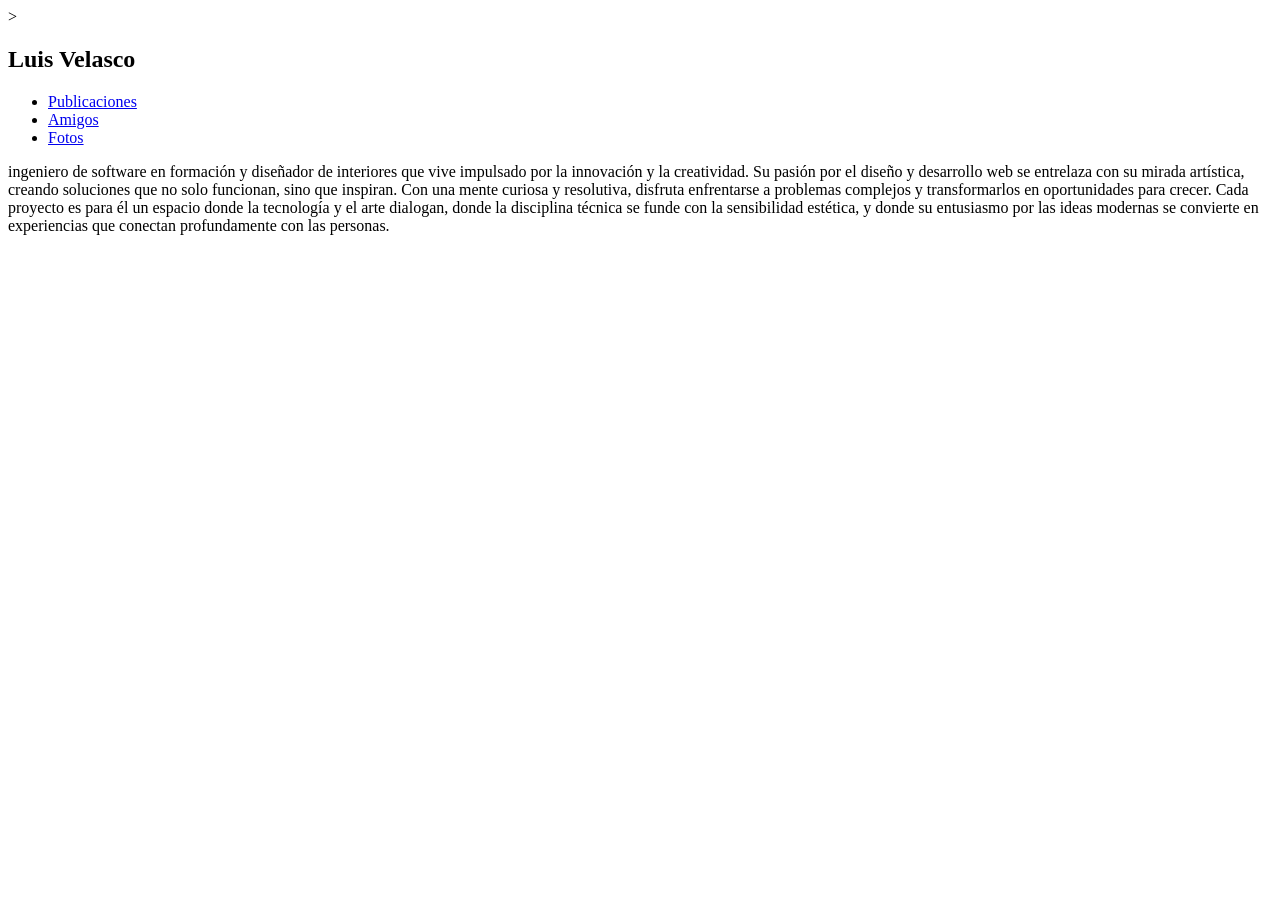
==== index.html @ 34cc437f "feat: estructura HTML del perfil" ====
<!DOCTYPE html>
<html lang="en">
<head>
    <meta charset="UTF-8">
    <meta name="viewport" content="width=device-width, initial-scale=1.0">
    <title>Perfil de Usuario</title>
    <link rel="stylesheet" href="styles.css">
</head>


<body>
    <main>>
        <section>
            <h1>Luis Velasco</h1>
        </section>

        <section>
            <nav>
                <ul>
                    <li> <a href="#">Publicaciones</a></li>
                    <li> <a href="#">Amigos</a></li>
                    <li> <a href="#">Fotos</a></li>
                </ul>
            </nav>
            <article>
                </p> ingeniero de software en formación y diseñador de interiores que vive impulsado por la innovación y la creatividad. 
                Su pasión por el diseño y desarrollo web se entrelaza con su mirada artística, creando soluciones que no solo funcionan, 
                sino que inspiran. Con una mente curiosa y resolutiva, disfruta enfrentarse a problemas complejos y transformarlos en 
                oportunidades para crecer. Cada proyecto es para él un espacio donde la tecnología y el arte dialogan, donde la disciplina 
                técnica se funde con la sensibilidad estética, y donde su entusiasmo por las ideas modernas se convierte en experiencias 
                que conectan profundamente con las personas.</p>
            </article>
        </section>
    </main>
</body>
</html>
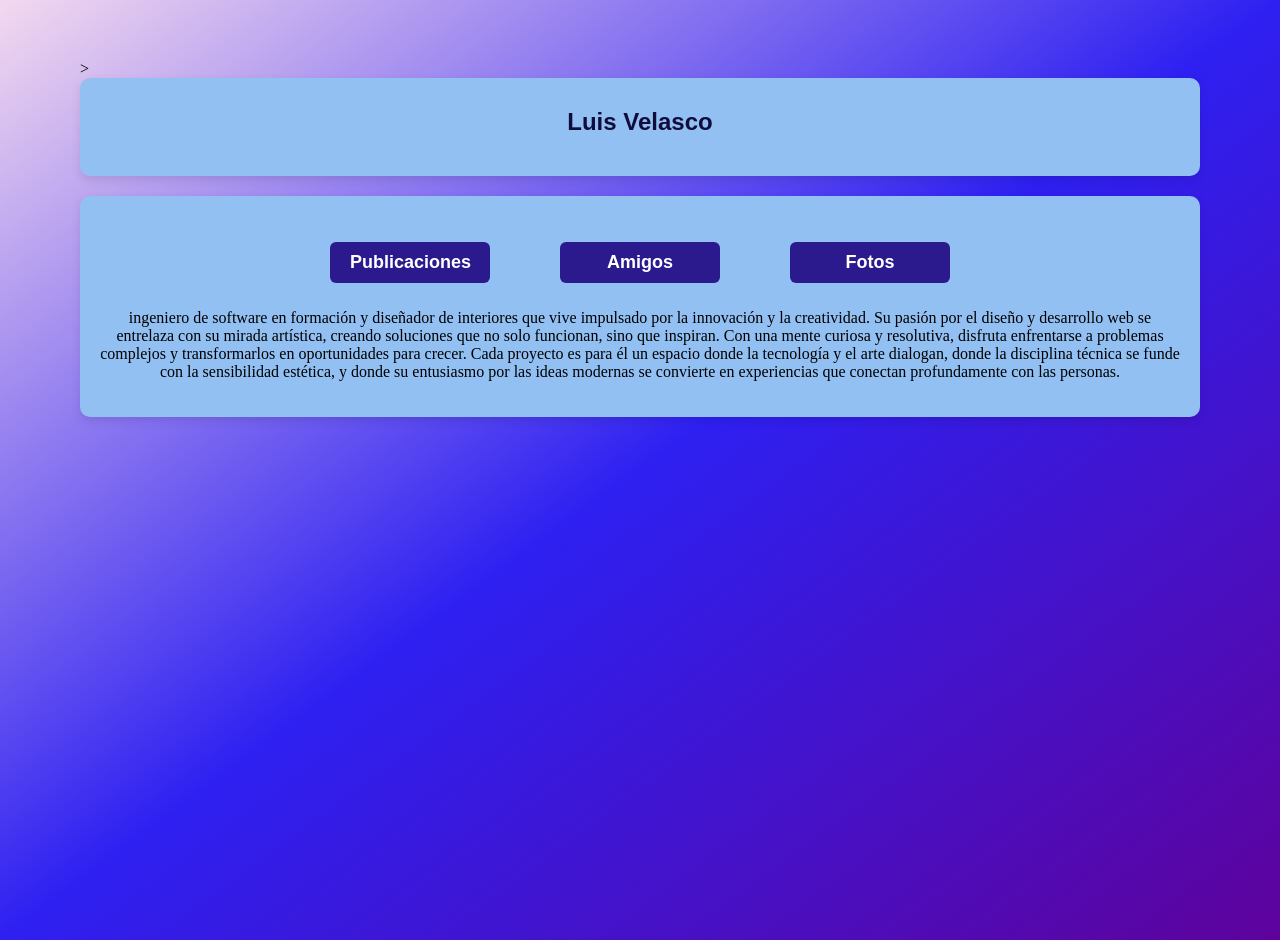
==== commit 2a6ca720: "feat: estilos base mobile-first" ====
--- a/index.html
+++ b/index.html
@@ -4,7 +4,7 @@
     <meta charset="UTF-8">
     <meta name="viewport" content="width=device-width, initial-scale=1.0">
     <title>Perfil de Usuario</title>
-    <link rel="stylesheet" href="styles.css">
+    <link rel="stylesheet" href="css/styles.css">
 </head>
 
 
--- a/css/styles.css
+++ b/css/styles.css
@@ -0,0 +1,68 @@
+/*reseat basico*/
+body{
+    margin: 20px;
+    font-family: 'times new roman', Helvetica, sans-serif;
+    padding: 20px;
+    box-sizing: border-box;
+    background: linear-gradient(to bottom right,#f3d9ef, #2e20f1, #5e029c);
+    min-height: 100vh;
+}
+
+/*ocntenedor principal*/
+main{
+    padding: 20px 40px;
+}
+
+/*seccion perfil*/
+section{
+    background: #93c0f3;
+    padding: 20px;
+    border-radius: 10px;
+    margin-bottom: 20px;
+    text-align: center;
+    box-shadow: 0 4px 10px rgba(0,0,0,0.1);
+}
+
+/*foto de perfil*/
+img{
+    width: 150px;
+    height: 150px;
+    border-radius: 50%;
+    object-fit: cover;
+    margin-bottom: 15px;
+}
+
+/*nombre del perfil*/
+h1{
+    margin-top: 10px;
+    font-family: Tahoma, sans-serif;
+    color: #100d3d;
+}
+
+/*menu*/
+nav ul{
+    list-style: none;
+    padding: 0;
+    display: flex;
+    justify-content: center;
+    gap: 50px;
+    font-family: Tahoma, sans-serif;
+}
+
+/*enlaces del menu*/
+nav ul li a{
+    display:inline-block;
+    width: 120px;
+    padding: 10px 20px;
+    background: #2b1a8d;
+    color: white;
+    border-radius: 6px;
+    margin: 10px;
+    text-decoration: none;
+    font-size: 18px;
+    font-weight: bold;
+    transition: color 0.3s ease;
+}
+nav ul li a:hover{
+    color: #f1447e;
+}
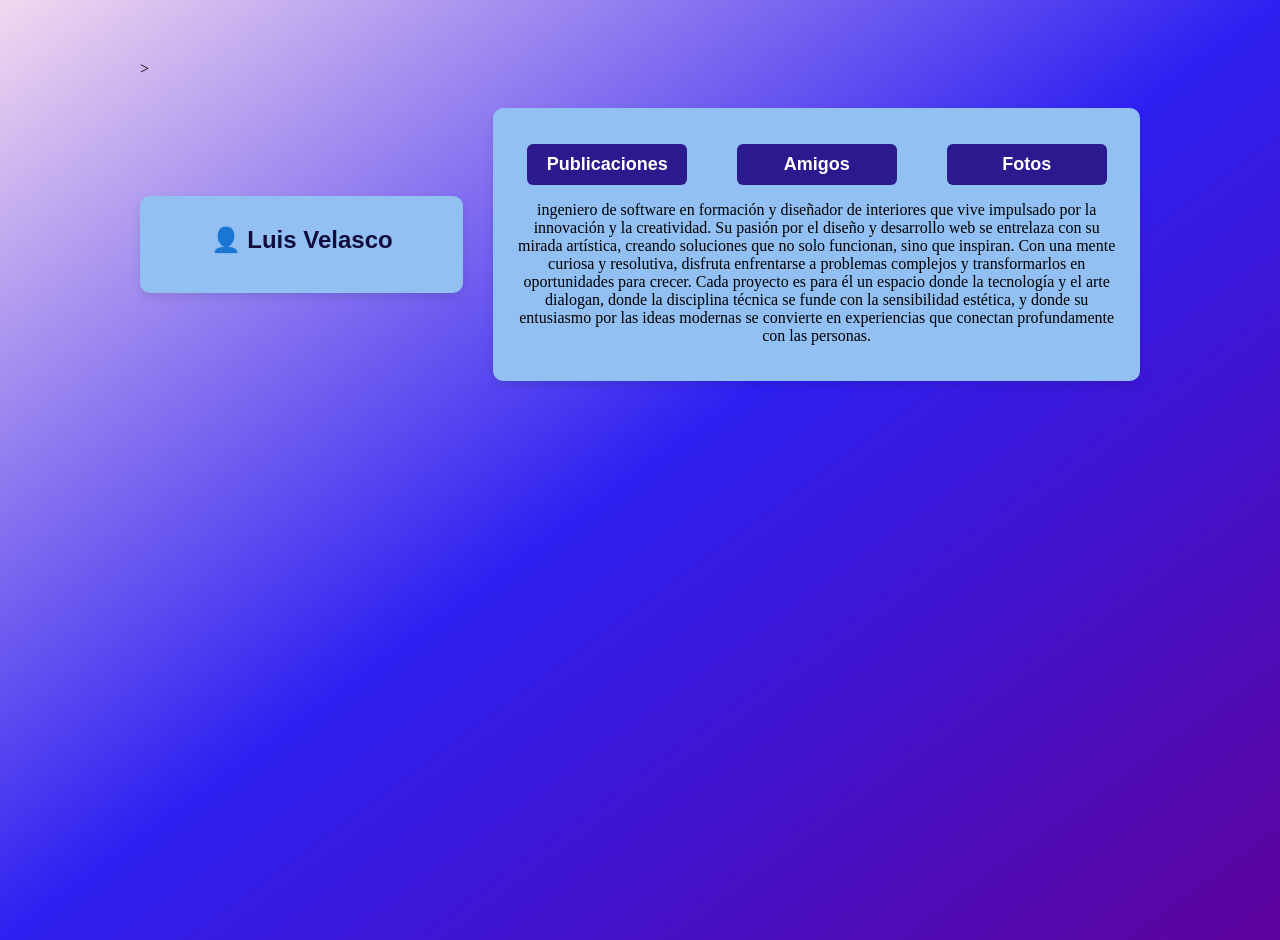
==== commit 86d85c5e: "feat: feat: imagenes para demostrar el efecto .huver" ====
--- a/index.html
+++ b/index.html
@@ -4,7 +4,7 @@
     <meta charset="UTF-8">
     <meta name="viewport" content="width=device-width, initial-scale=1.0">
     <title>Perfil de Usuario</title>
-    <link rel="stylesheet" href="css/styles.css">
+    <link rel="stylesheet" href="../css/styles.css">
 </head>
 
 
--- a/css/styles.css
+++ b/css/styles.css
@@ -31,12 +31,20 @@
     object-fit: cover;
     margin-bottom: 15px;
 }
+img:hover{
+    transform: scale(1.05);
+    transition: transform 0.3s ease;
+    transform:scale(1.1);
+}
 
 /*nombre del perfil*/
 h1{
     margin-top: 10px;
     font-family: Tahoma, sans-serif;
     color: #100d3d;
+}
+h1::before{
+    content: "👤 ";
 }
 
 /*menu*/
@@ -57,12 +65,41 @@
     background: #2b1a8d;
     color: white;
     border-radius: 6px;
-    margin: 10px;
     text-decoration: none;
     font-size: 18px;
     font-weight: bold;
     transition: color 0.3s ease;
 }
+
 nav ul li a:hover{
+    background: #362b41;
     color: #f1447e;
-}+    transform:scale(1.05);
+}
+
+
+
+/*GRIDS PARA ESCRITORIO*/
+@media (min-width: 768px) {
+    main{
+        display: grid;
+        grid-template-columns: 1fr 2fr;
+        gap: 30px;
+        align-items: center;
+        max-width: 1000px;
+        margin: auto;
+
+    }
+    section:first-child{
+        grid-column:1;
+    }
+    section:last-child{
+        grid-column:2;
+    }
+}
+
+body img{
+margin:10px;
+border-radius:6px;
+}
+
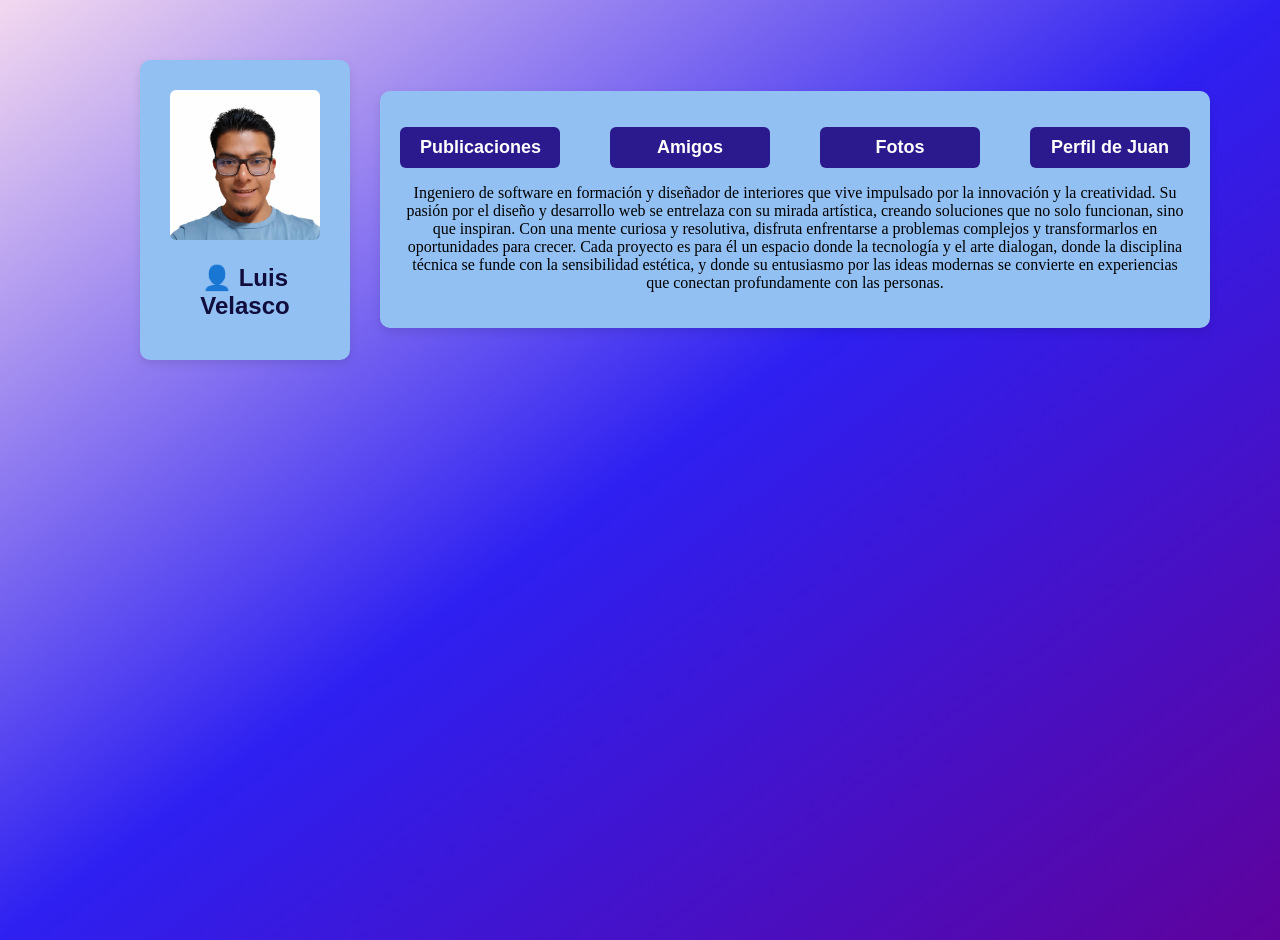
==== commit 35132e22: "Agregar perfil de Juan y enlace en inicio" ====
--- a/index.html
+++ b/index.html
@@ -1,16 +1,17 @@
 <!DOCTYPE html>
-<html lang="en">
+<html lang="es">
 <head>
     <meta charset="UTF-8">
     <meta name="viewport" content="width=device-width, initial-scale=1.0">
     <title>Perfil de Usuario</title>
-    <link rel="stylesheet" href="../css/styles.css">
+    <link rel="stylesheet" href="css/styles.css">
 </head>
 
 
 <body>
-    <main>>
+    <main>
         <section>
+            <img src="img/foto-perfil.png.png" alt="Foto de perfil de Luis Velasco">
             <h1>Luis Velasco</h1>
         </section>
 
@@ -20,10 +21,11 @@
                     <li> <a href="#">Publicaciones</a></li>
                     <li> <a href="#">Amigos</a></li>
                     <li> <a href="#">Fotos</a></li>
+                    <li> <a href="perfiles/juan.html">Perfil de Juan</a></li>
                 </ul>
             </nav>
             <article>
-                </p> ingeniero de software en formación y diseñador de interiores que vive impulsado por la innovación y la creatividad. 
+                <p>Ingeniero de software en formación y diseñador de interiores que vive impulsado por la innovación y la creatividad. 
                 Su pasión por el diseño y desarrollo web se entrelaza con su mirada artística, creando soluciones que no solo funcionan, 
                 sino que inspiran. Con una mente curiosa y resolutiva, disfruta enfrentarse a problemas complejos y transformarlos en 
                 oportunidades para crecer. Cada proyecto es para él un espacio donde la tecnología y el arte dialogan, donde la disciplina 
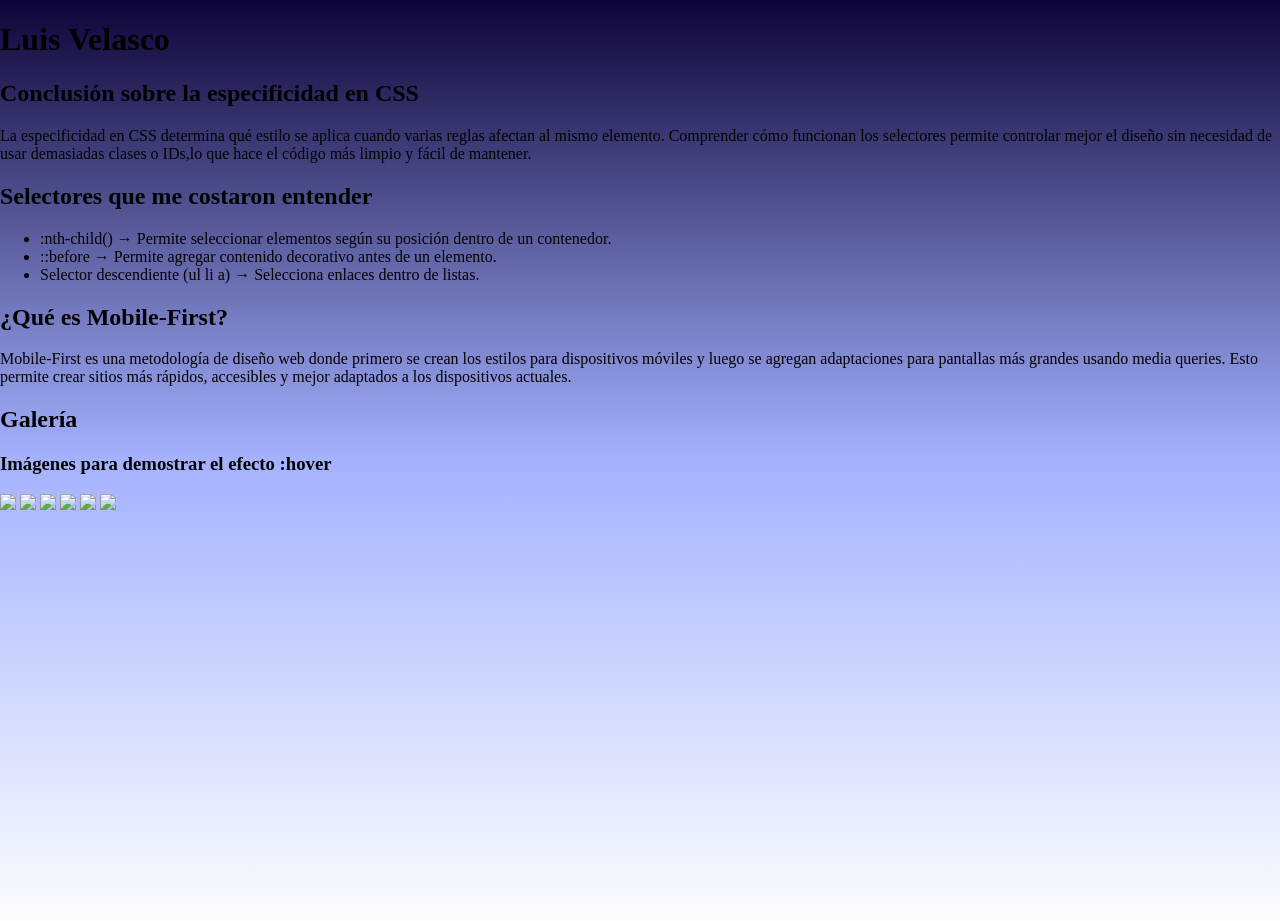
==== commit b62d6059: "mejorara de diseño" ====
--- a/index.html
+++ b/index.html
@@ -1,38 +1,44 @@
 <!DOCTYPE html>
 <html lang="es">
+
 <head>
     <meta charset="UTF-8">
     <meta name="viewport" content="width=device-width, initial-scale=1.0">
-    <title>Perfil de Usuario</title>
+    <title>responder preguntas</title>
     <link rel="stylesheet" href="css/styles.css">
 </head>
 
+<body>
+    <h1>Luis Velasco</h1>
+    <h2>Conclusión sobre la especificidad en CSS</h2>
+    <p>La especificidad en CSS determina qué estilo se aplica cuando varias reglas afectan al mismo elemento.
+        Comprender cómo funcionan los selectores permite controlar mejor el diseño sin necesidad de usar demasiadas
+        clases o IDs,lo que hace el código más limpio y fácil de mantener.</p>
 
-<body>
-    <main>
-        <section>
-            <img src="img/foto-perfil.png.png" alt="Foto de perfil de Luis Velasco">
-            <h1>Luis Velasco</h1>
-        </section>
+    <h2>Selectores que me costaron entender</h2>
 
-        <section>
-            <nav>
-                <ul>
-                    <li> <a href="#">Publicaciones</a></li>
-                    <li> <a href="#">Amigos</a></li>
-                    <li> <a href="#">Fotos</a></li>
-                    <li> <a href="perfiles/juan.html">Perfil de Juan</a></li>
-                </ul>
-            </nav>
-            <article>
-                <p>Ingeniero de software en formación y diseñador de interiores que vive impulsado por la innovación y la creatividad. 
-                Su pasión por el diseño y desarrollo web se entrelaza con su mirada artística, creando soluciones que no solo funcionan, 
-                sino que inspiran. Con una mente curiosa y resolutiva, disfruta enfrentarse a problemas complejos y transformarlos en 
-                oportunidades para crecer. Cada proyecto es para él un espacio donde la tecnología y el arte dialogan, donde la disciplina 
-                técnica se funde con la sensibilidad estética, y donde su entusiasmo por las ideas modernas se convierte en experiencias 
-                que conectan profundamente con las personas.</p>
-            </article>
-        </section>
-    </main>
+    <ul>
+        <li>:nth-child() → Permite seleccionar elementos según su posición dentro de un contenedor.</li>
+        <li>::before → Permite agregar contenido decorativo antes de un elemento.</li>
+        <li>Selector descendiente (ul li a) → Selecciona enlaces dentro de listas.</li>
+    </ul>
+
+    <h2>¿Qué es Mobile-First?</h2>
+
+    <p>Mobile-First es una metodología de diseño web donde primero se crean los estilos para dispositivos móviles
+        y luego se agregan adaptaciones para pantallas más grandes usando media queries. Esto permite crear sitios
+        más rápidos, accesibles y mejor adaptados a los dispositivos actuales.</p>
+
+    <h2>Galería</h2>
+    <h3>Imágenes para demostrar el efecto :hover</h3>
+
+    <img src="https://picsum.photos/seed/img1/200">
+    <img src="https://picsum.photos/seed/img2/200">
+    <img src="https://picsum.photos/seed/img3/200">
+    <img src="https://picsum.photos/seed/img4/200">
+    <img src="https://picsum.photos/seed/img5/200">
+    <img src="https://picsum.photos/seed/img6/200">
+
 </body>
+
 </html>
--- a/css/styles.css
+++ b/css/styles.css
@@ -1,105 +1,332 @@
 /*reseat basico*/
-body{
-    margin: 20px;
+body {
+    margin: 0px;
     font-family: 'times new roman', Helvetica, sans-serif;
-    padding: 20px;
+    padding: 00px;
     box-sizing: border-box;
-    background: linear-gradient(to bottom right,#f3d9ef, #2e20f1, #5e029c);
+    background: linear-gradient(#0e0438, #a4b2ff, #fdfdfd);
     min-height: 100vh;
 }
 
-/*ocntenedor principal*/
-main{
-    padding: 20px 40px;
-}
-
-/*seccion perfil*/
-section{
-    background: #93c0f3;
-    padding: 20px;
-    border-radius: 10px;
-    margin-bottom: 20px;
-    text-align: center;
-    box-shadow: 0 4px 10px rgba(0,0,0,0.1);
-}
-
-/*foto de perfil*/
-img{
+header {
+    position: fixed;
+    top: 0;
+    width: 100%;
+    background: #c3c6ca;
+    box-shadow: 0 1px 3px rgba(0, 0, 0, 0.1);
+    z-index: 1000;
+}
+
+.navbar {
+    height: 30px;
+    display: flex;
+    justify-content: space-between;
+    align-items: center;
+    padding: 10px 20px;
+}
+
+/*______________________________________________________________________*/
+
+/*estilos de la zona izquierda del navbar superior*/
+.nav-left {
+    display: flex;
+    align-items: center;
+    gap: 10px;
+}
+
+.search input {
+    padding: 8px 12px;
+    border: none;
+    border-radius: 20px;
+    background: #949494;
+}
+
+/*estilos del la zona central del navbar superior*/
+.nav-center {
+    display: flex;
+    gap: 40px;
+    align-items: center;
+}
+
+.nav-icon {
+    cursor: pointer;
+    padding: 8px;
+    border-radius: 8px;
+    color: #3b3b3b;
+    transition: all 0.3s ease;
+}
+
+.nav-icon:hover {
+    background: #2b2b2b;
+    color: white;
+    transform: scale(1.1);
+}
+
+/*estilos de la zona derecha del navbar superior*/
+.nav-right {
+    display: flex;
+    align-items: center;
+    gap: 15px;
+}
+
+.profile-pic {
+    width: 35px;
+    height: 35px;
+    border-radius: 30%;
+    cursor: pointer;
+}
+
+.logo img {
+    width: 40px;
+    height: 40px;
+    display: block;
+}
+
+
+/*_____________________________________________________________________*/
+
+/*estilos para la portada del perfil*/
+.cover {
+    margin-top: 50px;
+    display: flex;
+    justify-content: center;
+}
+
+/*contenedor de la portada del perfil*/
+.cover-container {
+    width: 100%;
+    max-width: 1200px;
+    position: relative;
+}
+
+/*imagne de portada del perfil*/
+.cover-image {
+    width: 100%;
+    height: 350px;
+    object-fit: cover;
+    border-radius: 30px;
+}
+
+/*superposicion de la foto de perfil sobre la portada*/
+.profile-section {
+    position: absolute;
+    bottom: -80px;
+    left: 40px;
+    display: flex;
+    align-items: center;
+    gap: 20px;
+}
+
+/*estilos de la foto de perfil en la portada*/
+.profile-photo {
     width: 150px;
     height: 150px;
     border-radius: 50%;
+    border: 5px solid rgb(0, 0, 0);
     object-fit: cover;
-    margin-bottom: 15px;
-}
-img:hover{
-    transform: scale(1.05);
-    transition: transform 0.3s ease;
-    transform:scale(1.1);
-}
-
-/*nombre del perfil*/
-h1{
+}
+
+/*estilos para la informacion del perfil en la portada*/
+.profile-info h1 {
+    font-size: 24px;
+    margin-bottom: 5px;
+    color: #ffffff;
+}
+
+.profile-info p {
+    font-size: 20px;
+    color: #000000;
+    margin-top: 20px;
+}
+
+/*______________________________________________________________________*/
+
+/*comtenedor del menu de navegacion*/
+.profile-menu {
+    margin-top: 90px;
+    display: flex;
+    justify-content: center;
+}
+
+/*contenedor interno del menu de navegacion*/
+.menu-container {
+    width: 100%;
+    max-width: 1200px;
+    border-bottom: ipx solid #ddd;
+}
+
+/*layaut del menu de navegacion*/
+.menu-items {
+    display: flex;
+    gap: 25px;
+    list-style: none;
+    padding: 10px 0;
+}
+
+/*estilo se cada item del menu de navegacion*/
+.menu-item a {
+    text-decoration: none;
+    color: #000000;
+    font-weight: 1000;
+    padding: 10px 15px;
+    display: block;
+    border-radius: 8px;
+}
+
+.menu-item a:hover {
+    background: #6f8fd4;
+    color: #ffffff;
+    transform: scale(1.15);
+    transition: all 0.3s ease;
+}
+
+/*marcarla seccion como activa*/
+.menu-item.active a {
+    color: #1877f2;
+}
+
+.menu-item.active {
+    position: relative;
+}
+
+.menu-item.active::after {
+    content: '';
+    position: absolute;
+    left: 0;
+    bottom: -11px;
+    width: 100%;
+    width: 3px;
+    background: #1877f2;
+    border-radius: 3px;
+}
+
+
+/*______________________________________________________________________*/
+/*centramos el contenido de la pagian*/
+.profile-content {
+    display: flex;
+    justify-content: center;
+    margin-top: 20px;
+}
+
+/*creacion del las columnas para el contenido del perfil la columna derecha ocupa el doble de espacio*/
+.content-container {
+    width: 100%;
+    max-width: 1200px;
+    display: grid;
+    grid-template-columns: 1fr 2fr;
+    gap: 20px;
+}
+
+/*estilo para la columna izquierda del contenido del perfil*/
+.profile-left {
+    background: linear-gradient(#ffffff, #858585);
+    padding: 15px;
+    border-radius: 10px;
+    height: fit-content;
+}
+
+/*estilo para la columna derecha del contenido del perfil*/
+.profile-right {
+    display: flex;
+    flex-direction: column;
+    gap: 20px;
+}
+
+/*estilos para cada publicacion en la columna derecha del contenido del perfil*/
+.post {
+    background: #f0f0f0;
+    padding: 15px;
+    border-radius: 10px;
+    box-shadow: 0 1px 3px rgba(0, 0, 0, 0.1);
+}
+
+
+
+/*_______________________________________________________________________*/
+/*estilos para las cards de publicaciones*/
+.post {
+    background: hsl(203, 64%, 89%);
+    padding: 15px;
+    border-radius: 10px;
+    box-shadow: 0 1px 3px rgba(0, 0, 0, 0.1);
+}
+
+/*encabezado de cada publicacion*/
+.post-header {
+    display: flex;
+    align-items: center;
+    gap: 10px;
+    margin-bottom: 10px;
+}
+
+/*informacion del usuario*/
+.post-user h4 {
+    font-size: 16px;
+    margin: 0;
+    color: #000000;
+}
+
+.post-user span {
+    font-size: 12px;
+    color: #000000;
+}
+
+/*imagen del post*/
+.post-image {
+    width: 100%;
+    border-radius: 10px;
+    max-height: 400px;
+    object-fit: cover;
     margin-top: 10px;
-    font-family: Tahoma, sans-serif;
-    color: #100d3d;
-}
-h1::before{
-    content: "👤 ";
-}
-
-/*menu*/
-nav ul{
-    list-style: none;
-    padding: 0;
-    display: flex;
-    justify-content: center;
-    gap: 50px;
-    font-family: Tahoma, sans-serif;
-}
-
-/*enlaces del menu*/
-nav ul li a{
-    display:inline-block;
-    width: 120px;
-    padding: 10px 20px;
-    background: #2b1a8d;
-    color: white;
+    overflow: hidden;
+}
+
+.post-image img {
+    width: 100%;
+    max-height: 400px;
+    object-fit: cover;
+    border-radius: 10px;
+}
+
+/*botones de interaccion del post*/
+.post-actions {
+    display: flex;
+    justify-content: space-around;
+    margin-top: 10px;
+    padding-top: 10px;
+    border-top: 1px solid #ddd;
+}
+
+/*estilos para los botones de interaccion del post*/
+.post-actions button {
+    background: none;
+    border: none;
+    cursor: pointer;
+    font-weight: 500;
+    padding: 8px;
     border-radius: 6px;
-    text-decoration: none;
-    font-size: 18px;
-    font-weight: bold;
-    transition: color 0.3s ease;
-}
-
-nav ul li a:hover{
-    background: #362b41;
-    color: #f1447e;
-    transform:scale(1.05);
-}
-
-
-
-/*GRIDS PARA ESCRITORIO*/
-@media (min-width: 768px) {
-    main{
-        display: grid;
-        grid-template-columns: 1fr 2fr;
-        gap: 30px;
-        align-items: center;
-        max-width: 1000px;
-        margin: auto;
-
+}
+
+.post-actions button:hover {
+    background: #6f8fd4;
+}
+
+
+
+
+
+
+
+
+
+
+
+
+
+/*responsive design para pantallas pequeñas*/
+@media (max-width: 768px) {
+    .content-container {
+        grid-template-columns: 1fr;
     }
-    section:first-child{
-        grid-column:1;
-    }
-    section:last-child{
-        grid-column:2;
-    }
-}
-
-body img{
-margin:10px;
-border-radius:6px;
-}
-
+}
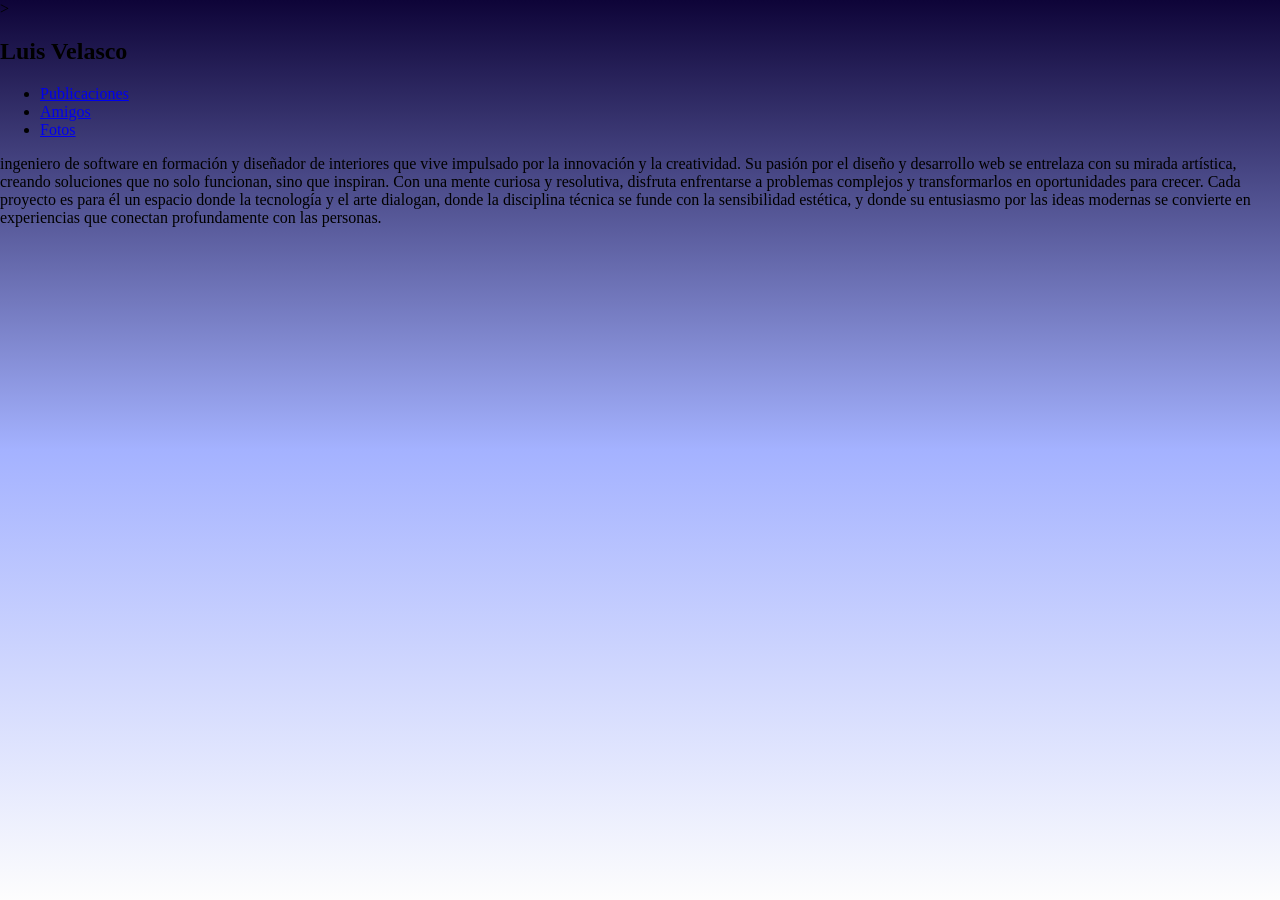
==== commit 6454ac3e: "mejora" ====
--- a/index.html
+++ b/index.html
@@ -1,44 +1,36 @@
 <!DOCTYPE html>
-<html lang="es">
-
+<html lang="en">
 <head>
     <meta charset="UTF-8">
     <meta name="viewport" content="width=device-width, initial-scale=1.0">
-    <title>responder preguntas</title>
-    <link rel="stylesheet" href="css/styles.css">
+    <title>Perfil de Usuario</title>
+    <link rel="stylesheet" href="../css/styles.css">
 </head>
 
 <body>
-    <h1>Luis Velasco</h1>
-    <h2>Conclusión sobre la especificidad en CSS</h2>
-    <p>La especificidad en CSS determina qué estilo se aplica cuando varias reglas afectan al mismo elemento.
-        Comprender cómo funcionan los selectores permite controlar mejor el diseño sin necesidad de usar demasiadas
-        clases o IDs,lo que hace el código más limpio y fácil de mantener.</p>
+    <main>>
+        <section>
+            <h1>Luis Velasco</h1>
+        </section>
 
-    <h2>Selectores que me costaron entender</h2>
-
-    <ul>
-        <li>:nth-child() → Permite seleccionar elementos según su posición dentro de un contenedor.</li>
-        <li>::before → Permite agregar contenido decorativo antes de un elemento.</li>
-        <li>Selector descendiente (ul li a) → Selecciona enlaces dentro de listas.</li>
-    </ul>
-
-    <h2>¿Qué es Mobile-First?</h2>
-
-    <p>Mobile-First es una metodología de diseño web donde primero se crean los estilos para dispositivos móviles
-        y luego se agregan adaptaciones para pantallas más grandes usando media queries. Esto permite crear sitios
-        más rápidos, accesibles y mejor adaptados a los dispositivos actuales.</p>
-
-    <h2>Galería</h2>
-    <h3>Imágenes para demostrar el efecto :hover</h3>
-
-    <img src="https://picsum.photos/seed/img1/200">
-    <img src="https://picsum.photos/seed/img2/200">
-    <img src="https://picsum.photos/seed/img3/200">
-    <img src="https://picsum.photos/seed/img4/200">
-    <img src="https://picsum.photos/seed/img5/200">
-    <img src="https://picsum.photos/seed/img6/200">
-
+        <section>
+            <nav>
+                <ul>
+                    <li> <a href="#">Publicaciones</a></li>
+                    <li> <a href="#">Amigos</a></li>
+                    <li> <a href="#">Fotos</a></li>
+                </ul>
+            </nav>
+            <article>
+                </p> ingeniero de software en formación y diseñador de interiores que vive impulsado por la innovación y la creatividad. 
+                Su pasión por el diseño y desarrollo web se entrelaza con su mirada artística, creando soluciones que no solo funcionan, 
+                sino que inspiran. Con una mente curiosa y resolutiva, disfruta enfrentarse a problemas complejos y transformarlos en 
+                oportunidades para crecer. Cada proyecto es para él un espacio donde la tecnología y el arte dialogan, donde la disciplina 
+                técnica se funde con la sensibilidad estética, y donde su entusiasmo por las ideas modernas se convierte en experiencias 
+                que conectan profundamente con las personas.</p>
+            </article>
+        </section>
+    </main>
 </body>
 
 </html>
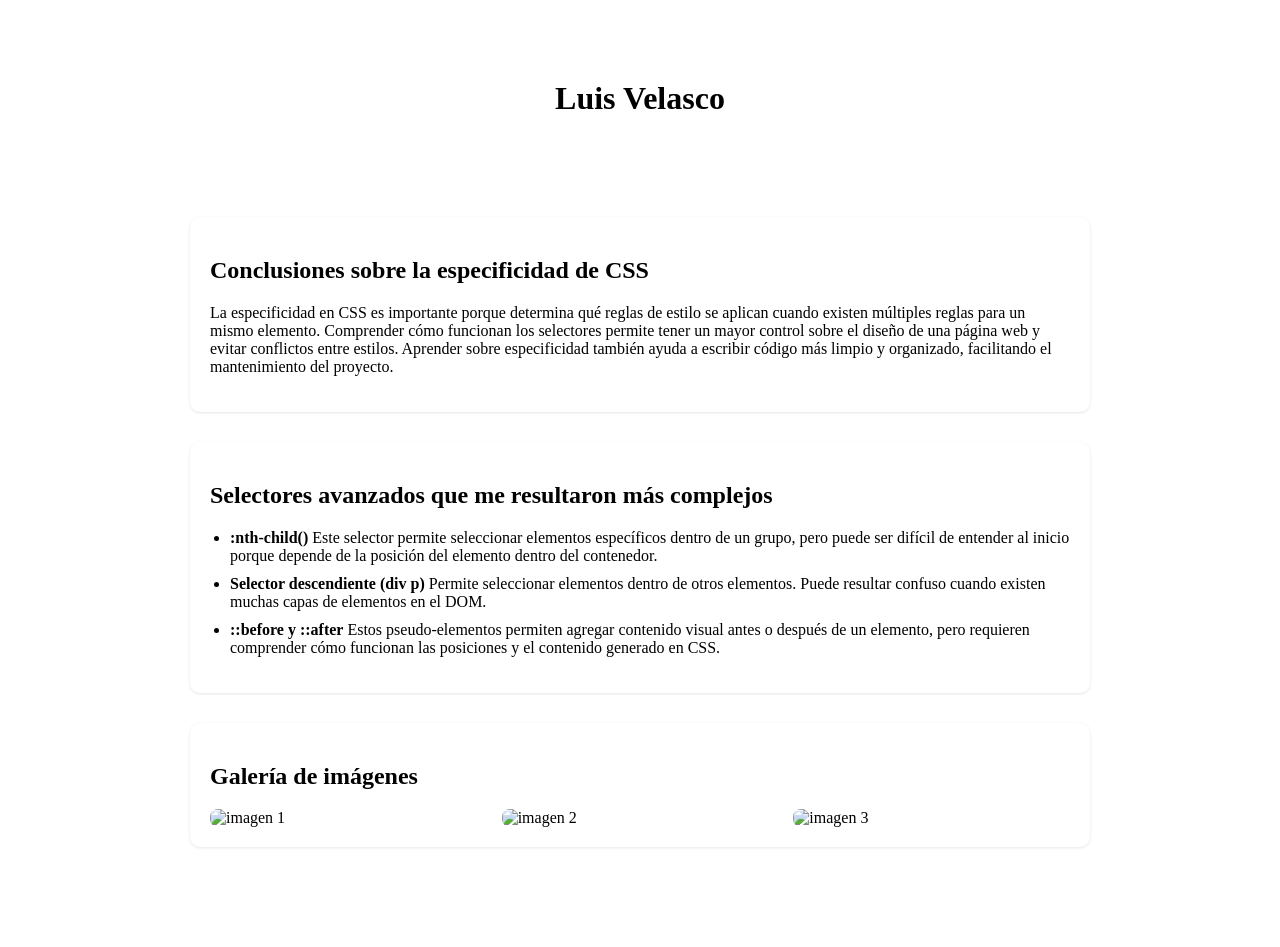
==== commit 7664706d: "preguntas de la guia" ====
--- a/index.html
+++ b/index.html
@@ -1,36 +1,66 @@
 <!DOCTYPE html>
-<html lang="en">
+<html lang="es">
+
 <head>
     <meta charset="UTF-8">
     <meta name="viewport" content="width=device-width, initial-scale=1.0">
-    <title>Perfil de Usuario</title>
-    <link rel="stylesheet" href="../css/styles.css">
+    <title>Blog de Aprendizaje - Luis Velasco</title>
+    <link rel="stylesheet" href="css/styles-blog.css">
+
 </head>
+<body>
 
-<body>
-    <main>>
-        <section>
-            <h1>Luis Velasco</h1>
+    <header class="blog-header">
+        <h1>Luis Velasco</h1>
+    </header>
+    <main class="blog-container">
+        <section class="blog-section">
+            <h2>Conclusiones sobre la especificidad de CSS</h2>
+            <p>
+                La especificidad en CSS es importante porque determina qué reglas de estilo se aplican cuando existen
+                múltiples reglas para un mismo elemento. Comprender cómo funcionan los selectores permite tener un mayor
+                control sobre el diseño de una página web y evitar conflictos entre estilos. Aprender sobre
+                especificidad también ayuda a escribir código más limpio y organizado, facilitando el mantenimiento del
+                proyecto.
+            </p>
         </section>
 
-        <section>
-            <nav>
-                <ul>
-                    <li> <a href="#">Publicaciones</a></li>
-                    <li> <a href="#">Amigos</a></li>
-                    <li> <a href="#">Fotos</a></li>
-                </ul>
-            </nav>
-            <article>
-                </p> ingeniero de software en formación y diseñador de interiores que vive impulsado por la innovación y la creatividad. 
-                Su pasión por el diseño y desarrollo web se entrelaza con su mirada artística, creando soluciones que no solo funcionan, 
-                sino que inspiran. Con una mente curiosa y resolutiva, disfruta enfrentarse a problemas complejos y transformarlos en 
-                oportunidades para crecer. Cada proyecto es para él un espacio donde la tecnología y el arte dialogan, donde la disciplina 
-                técnica se funde con la sensibilidad estética, y donde su entusiasmo por las ideas modernas se convierte en experiencias 
-                que conectan profundamente con las personas.</p>
-            </article>
+
+        <section class="blog-section">
+
+            <h2>Selectores avanzados que me resultaron más complejos</h2>
+            <ul class="selectors-list">
+                <li>
+                    <strong>:nth-child()</strong>
+                    Este selector permite seleccionar elementos específicos dentro de un grupo, pero puede ser difícil
+                    de entender al inicio porque depende de la posición del elemento dentro del contenedor.
+                </li>
+                <li>
+                    <strong>Selector descendiente (div p)</strong>
+                    Permite seleccionar elementos dentro de otros elementos. Puede resultar confuso cuando existen
+                    muchas capas de elementos en el DOM.
+                </li>
+                <li>
+                    <strong>::before y ::after</strong>
+                    Estos pseudo-elementos permiten agregar contenido visual antes o después de un elemento, pero
+                    requieren comprender cómo funcionan las posiciones y el contenido generado en CSS.
+                </li>
+            </ul>
         </section>
+
+
+        <section class="blog-section">
+            <h2>Galería de imágenes</h2>
+            <div class="gallery">
+                <img src="https://picsum.photos/300/200?1" alt="imagen 1">
+                <img src="https://picsum.photos/300/200?2" alt="imagen 2">
+                <img src="https://picsum.photos/300/200?3" alt="imagen 3">
+            </div>
+        </section>
+
+
     </main>
+
 </body>
 
 </html>
--- a/css/styles-blog.css
+++ b/css/styles-blog.css
@@ -0,0 +1,56 @@
+/*------------------------------------------------------------------------*/
+/*estilos para el blog*/
+.blog-container {
+    max-width: 900px;
+    margin: 100px auto;
+    display: flex;
+    flex-direction: column;
+    gap: 30px;
+}
+
+/*titulo principal del blog*/
+.blog-header {
+    text-align: center;
+    margin-top: 80px;
+}
+
+/*secciones del blog*/
+.blog-section {
+    background: white;
+    padding: 20px;
+    border-radius: 10px;
+    box-shadow: 0 1px 3px rgba(0, 0, 0, 0.1);
+}
+
+/*lista de selectores para el blog*/
+.selectors-list {
+    margin-top: 10px;
+    padding-left: 20px;
+}
+
+.selectors-list li {
+    margin-bottom: 10px;
+}
+
+/*galeriad de inmagenes pedidas por la guia*/
+.gallery {
+    display: grid;
+    grid-template-columns: repeat(3, 1fr);
+    gap: 15px;
+}
+
+/*hover en las imagenes requisitos de la guia*/
+.gallery img {
+    width: 100%;
+    border-radius: 8px;
+    cursor: pointer;
+    transition: transform 0.3s;
+}
+
+.gallery img:hover {
+    transform: scale(1.1);
+}
+
+.profile-page header {
+    position: fixed;
+}
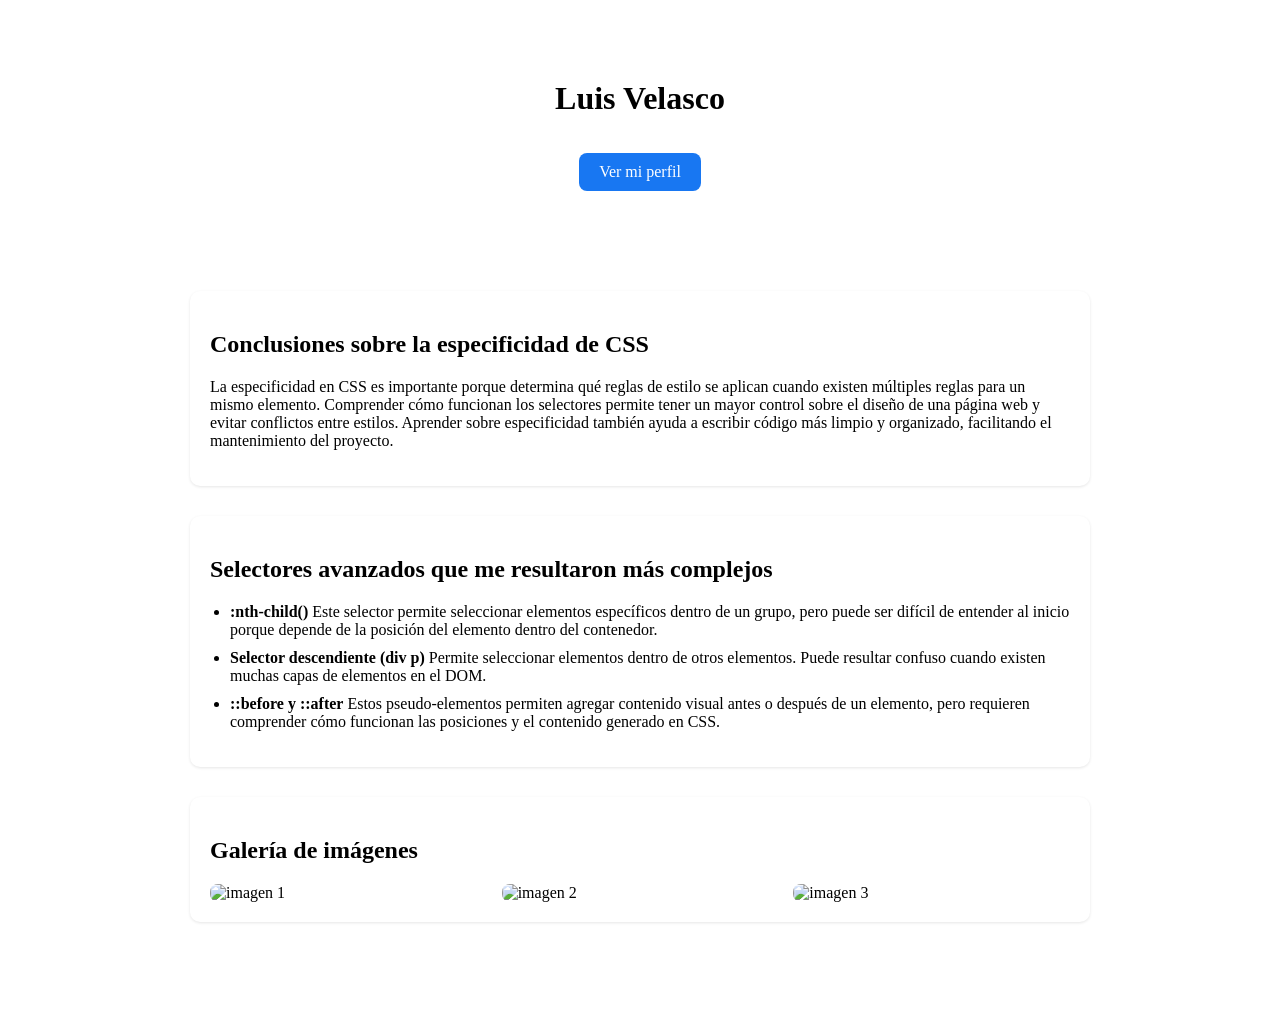
==== commit 1df79de8: "agregando boton de hipervinculo" ====
--- a/index.html
+++ b/index.html
@@ -12,6 +12,7 @@
 
     <header class="blog-header">
         <h1>Luis Velasco</h1>
+        <a href="perfiles/perfil_luis.html" class="btn-perfil">Ver mi perfil</a>
     </header>
     <main class="blog-container">
         <section class="blog-section">
--- a/css/styles-blog.css
+++ b/css/styles-blog.css
@@ -54,3 +54,20 @@
 .profile-page header {
     position: fixed;
 }
+
+.btn-perfil {
+    display: inline-block;
+    margin-top: 15px;
+    padding: 10px 20px;
+    background: #1877f2;
+    color: white;
+    text-decoration: none;
+    border-radius: 8px;
+    font-weight: 500;
+    transition: 0.3s;
+}
+
+.btn-perfil:hover {
+    background: #145dbf;
+    transform: scale(1.05);
+}
